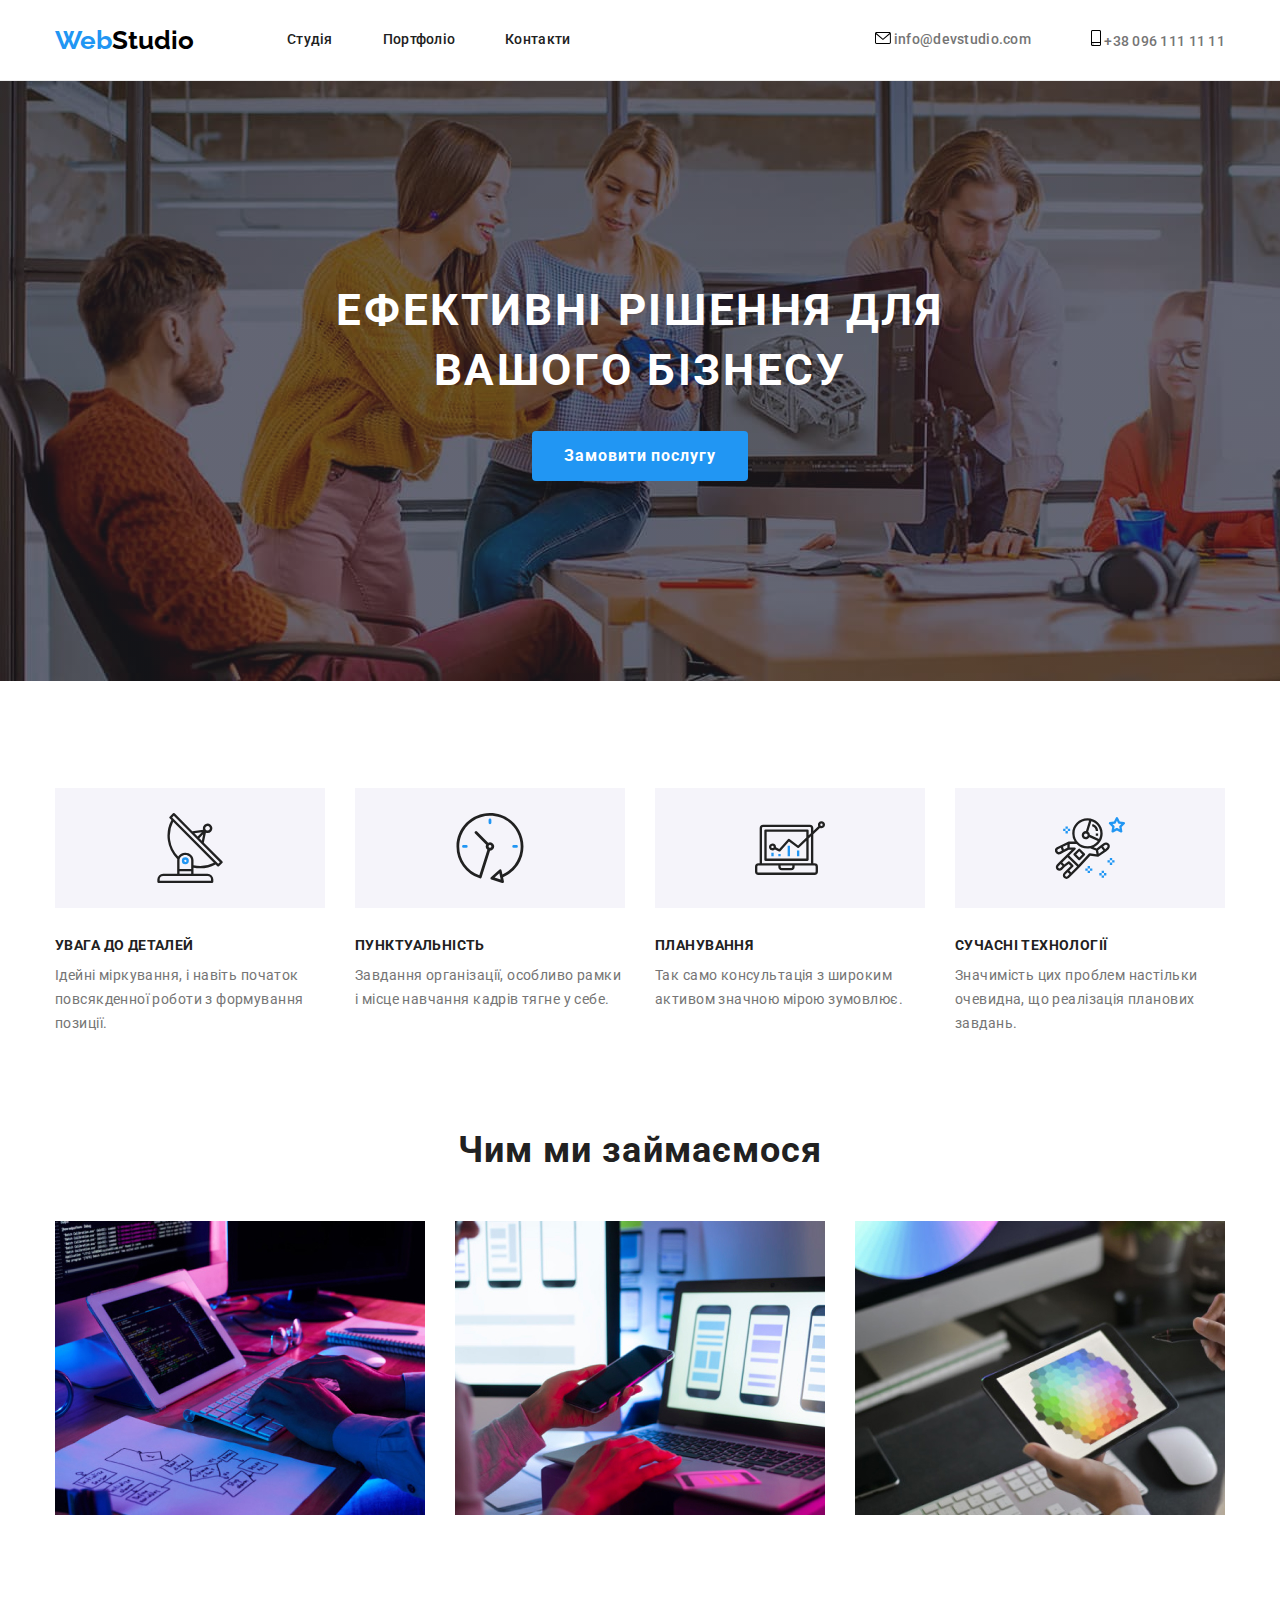
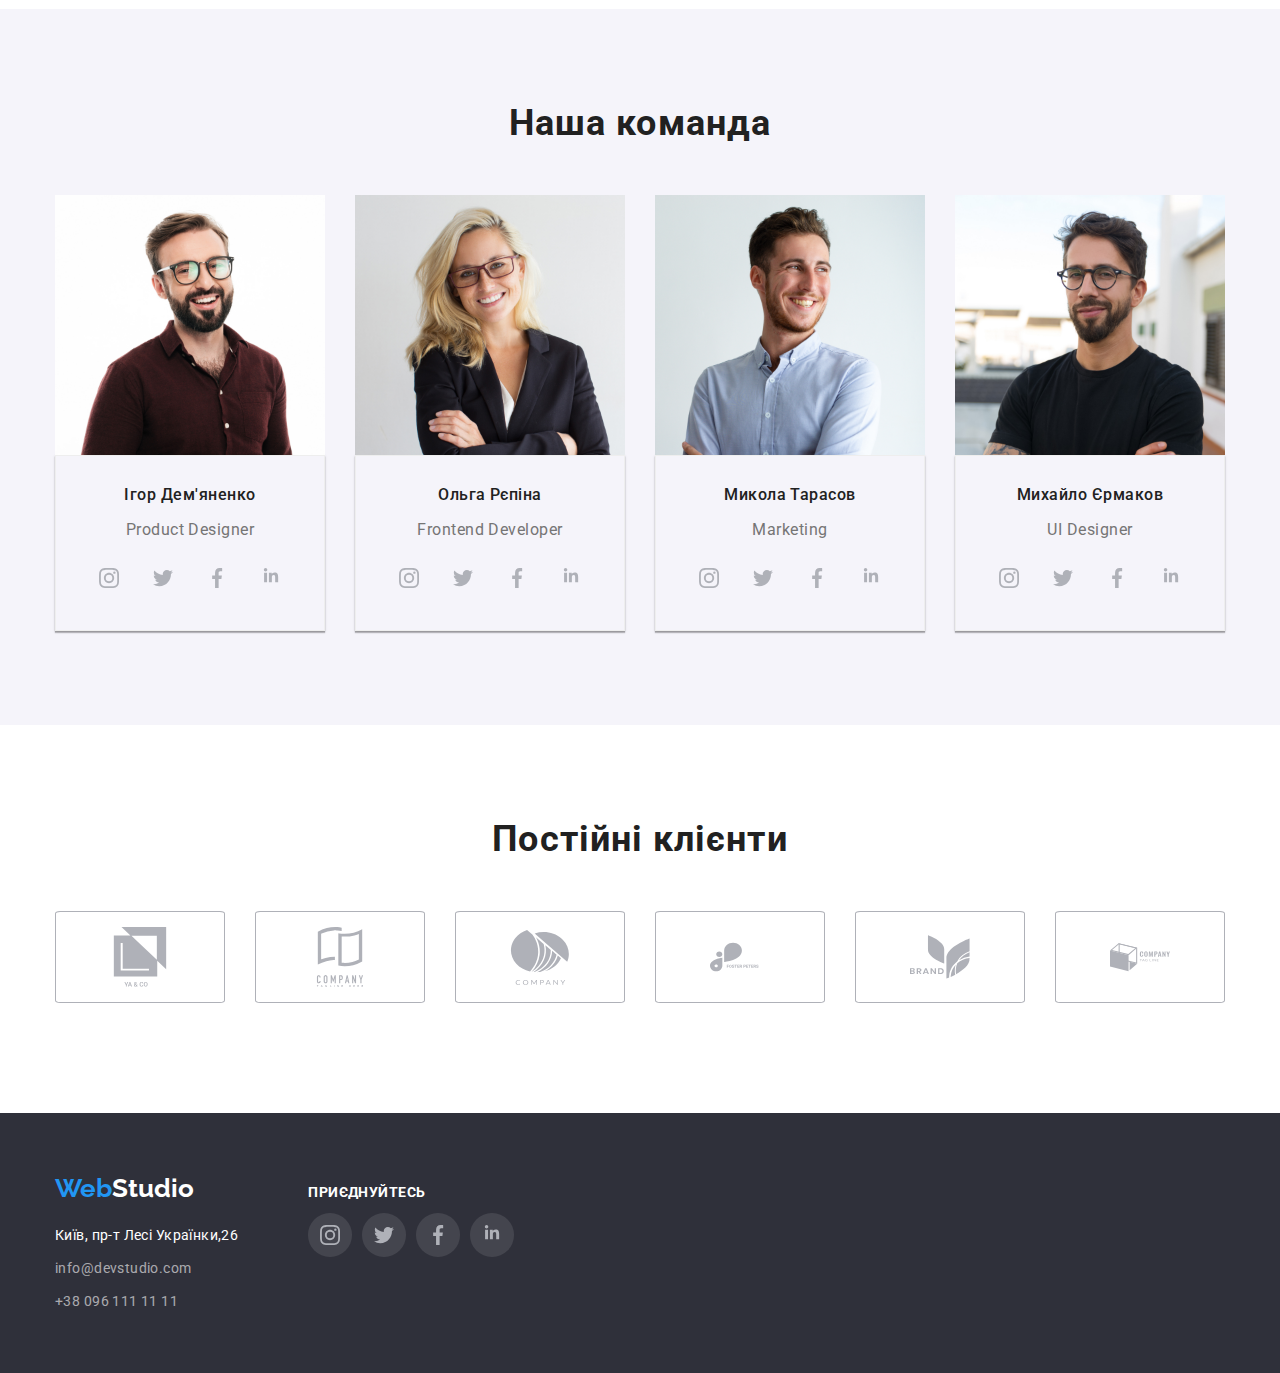
==== index.html @ 39627bea "new" ====
<!DOCTYPE html>
<html lang="uk">
  <head>
    <meta charset="UTF-8" />
    <meta http-equiv="X-UA-Compatible" content="IE=edge" />
    <meta name="viewport" content="width=device-width, initial-scale=1.0" />
    <title>студія</title>
    <link rel="stylesheet" href="https://fonts.googleapis.com/css2?family=Raleway:wght@700&family=Roboto:wght@400;500;700;900&display=swap">
    <link rel="stylesheet" href=" https://cdnjs.cloudflare.com/ajax/libs/modern-normalize/1.1.0/modern-normalize.min.css">
    <link rel="stylesheet" href="./css/styles.css">
  </head>
  <body>
 <section class="section-header">
    <div class="container container-body"> 
      <header class="header">
        <nav class="main-nav">
          <a href="/" class="logo-web">Web<span class="logo-studio">Studio</span></a>
    
          <ul class="navigation">
            <li class="navigation-item"> <a href="#" class="item">Студія</a></li>
            <li class="navigation-item"><a href="./portfolio.html" class="item">Портфоліо</a></li>
            <li class="navigation-item"><a href="#" class="item">Контакти</a></li>
          </ul>
    
          <ul class="adress-header">
            <li class="navigation-item"><a href="mailto:" class="adress-item"> 
              <svg class="post-icon" width="16px" height="12px">
                <use href="./images/icons.svg#icon-envelope-hover"></use>
              </svg>
              info@devstudio.com </a></li>
           
              <li class="navigation-item"><a href="tel:+380961111111" class="adress-item">
              <svg class="post-icon" width="10px" height="16px">
                <use href="./images/icons.svg#icon-smartphone"></use>
              </svg>
              +38 096 111 11 11</a></li>
          </ul>
        </nav>
      </header>
      </div>
      </section>

    <main>
    <section class="hero">
          <div class="container hero-container">
          <h1 class="slogan">Ефективні рішення для вашого бізнесу</h1>
          <button type="button" class="main-button">Замовити послугу</button>
        </div>
    </section>
     <!-------------------------PREFERENS----------------->
        <section class="preferens">
        <div class="container">
        <h2 class="hide">переваги</h2>
        <ul class="preferens-icons">
          <li class="preferens-point">
            <svg class="second-icon" width="70px" height="70px">
              <use href="./images/icons.svg#icon-antenna"></use>
            </svg>
          </li>
          <li class="preferens-point">
            <svg class="second-icon" width="70px" height="70px">
              <use href="./images/icons.svg#icon-clock"></use>
            </svg>
          </li>
          <li class="preferens-point">
            <svg class="second-icon" width="70px" height="70px">
              <use href="./images/icons.svg#icon-diagram"></use>
            </svg>
          </li>
          <li class="preferens-point">
          <svg class="second-icon" width="70px" height="70px">
          <use href="./images/icons.svg#icon-astronaut"></use>
          </svg></li>

        </ul>

        <ul class="list-preferens">
          <li class="caption-text">
            <h3 class="caption">УВАГА ДО ДЕТАЛЕЙ</h3>
            <p class="text">Ідейні міркування, і навіть початок повсякденної роботи з формування позиції.</p>
          </li>
          <li class="caption-text">
            <h3 class="caption">ПУНКТУАЛЬНІСТЬ</h3>
            <p class="text">Завдання організації, особливо рамки і місце навчання кадрів тягне у себе.</p>
          </li>
          <li class="caption-text">
            <h3 class="caption">ПЛАНУВАННЯ</h3>
            <p class="text">Так само консультація з широким активом значною мірою зумовлює.</p>
          </li>
          <li class="caption-text">
            <h3 class="caption">СУЧАСНІ ТЕХНОЛОГІЇ</h3>
            <p class="text">Значимість цих проблем настільки очевидна, що реалізація планових завдань.</p>
          </li>
        </ul>
        </div>
      </section>
      
     <!----------------------------EXAMPLE----------------->
      <section class="section container-example">
        <div class="container">
        <h2 class="subtitle"> Чим ми займаємося</h2>
        <ul class="list-example">
          <li class="image-example"><img src="images/box1.jpg" alt="монітор, клавіатура" width="370" height="294" /></li>
          <li class="image-example"><img src="images/box2.jpg" alt="телефон і ноутбук" width="370" height="294" /></li>
          <li class="image-example"><img src="images/box3.jpg" alt="планшет" width="370" height="294" /></li>
        </ul>
        </div>
        </section>
      
    <!----------------------------TEAM----------------->
        <section class="section container-team">
        <div class="container ">
        
        <h2 class="submite-text">Наша команда</h2>
        <ul class="list-style">
          <li class="card">
            <img src="images/teamcard1.jpg" alt="ігор дем'яненко" class="no-gap" width="270" height="260" />
            <div class="wrapper-team"> 
              <h3 class="headline">Ігор Дем'яненко</h3>
            <p class="headline-text">Product Designer</p>
            <ul class="soc-list">
            <li class="soc-item">
              <a class="soc-link" href="#">
                <svg class="icon" width="20px" height="20px">
                  <use href="./images/icons.svg#icon-instagram"></use>
                </svg>
              </a>
            </li>
            <li class="soc-item">
              <a class="soc-link" href="#">
                <svg class="icon" width="20px" height="20px">
                  <use href="./images/icons.svg#icon-twitter"></use>
                </svg>
              </a>
            </li>
            <li class="soc-item">
              <a class="soc-link" href="#">
                <svg class="icon" width="20px" height="20px">
                  <use  href="./images/icons.svg#icon-facebook"></use>
                </svg>
              </a>
            </li>
            <li class="soc-item">
              <a class="soc-link" href="#">
                <svg class="icon" width="20px" height="20px">
                  <use href="./images/icons.svg#icon-linkedin"></use>
                </svg>
              </a>
            </li>
          </ul>
          </div>
          </li>
          
          <li class="card">
            <img src="images/teamcard2.jpg" alt="ольга рєпіна" class="no-gap" width="270" height="260" />
            <div class="wrapper-team"><h3 class="headline">Ольга Рєпіна</h3>
            <p class="headline-text">Frontend Developer</p>
            <ul class="soc-list">
              <li class="soc-item">
                <a class="soc-link" href="#">
                  <svg class="icon" width="20px" height="20px">
                    <use href="./images/icons.svg#icon-instagram"></use>
                  </svg>
                </a>
              </li>
              <li class="soc-item">
                <a class="soc-link" href="#">
                  <svg class="icon" width="20px" height="20px">
                    <use href="./images/icons.svg#icon-twitter"></use>
                  </svg>
                </a>
              </li>
              <li class="soc-item">
                <a class="soc-link" href="#">
                  <svg class="icon" width="20px" height="20px">
                    <use href="./images/icons.svg#icon-facebook"></use>
                  </svg>
                </a>
              </li>
              <li class="soc-item">
                <a class="soc-link" href="#">
                  <svg class="icon" width="20px" height="20px">
                    <use href="./images/icons.svg#icon-linkedin"></use>
                  </svg>
                </a>
              </li> 
            </ul>
            </div>
            </li>
          
          <li class="card">
            <img src="images/teamcard3.jpg" alt="микола тарасов" class="no-gap" width="270" height="260" />
          <div class="wrapper-team"> <h3 class="headline">Микола Тарасов</h3>
            <p class="headline-text">Marketing</p>
            <ul class="soc-list">
              <li class="soc-item">
                <a class="soc-link" href="#">
                  <svg class="icon" width="20px" height="20px">
                  <use href="./images/icons.svg#icon-instagram"></use>
                </svg>
                </a>
              </li>
              <li class="soc-item">
                <a class="soc-link" href="#">
                  <svg class="icon" width="20px" height="20px">
                    <use href="./images/icons.svg#icon-twitter"></use>
                  </svg>
                </a>
              </li>
              <li class="soc-item">
                <a class="soc-link" href="#">
                  <svg class="icon" width="20px" height="20px">
                    <use href="./images/icons.svg#icon-facebook"></use>
                  </svg>
                </a>
              </li>
              <li class="soc-item">
                <a class="soc-link" href="#">
                  <svg class="icon" width="20px" height="20px">
                    <use href="./images/icons.svg#icon-linkedin"></use>
                  </svg>
                </a>
              </li>
            </ul>
            </div>
            </li>
            
          </li>
          <li class="card">
            <img src="images/teamcard4.jpg" alt="михайло єрмаков" class="no-gap" width="270" height="260" />
            <div class="wrapper-team"><h3 class="headline">Михайло Єрмаков</h3>
            <p class="headline-text">UI Designer</p>
            <ul class="soc-list">
              <li class="soc-item">
                <a class="soc-link" href="#">
                  <svg class="icon" width="20px" height="20px">
                    <use href="./images/icons.svg#icon-instagram"></use>
                  </svg>
        
                </a>
              </li>
              <li class="soc-item">
                <a class="soc-link" href="#">
                  <svg class="icon" width="20px" height="20px">
                    <use href="./images/icons.svg#icon-twitter"></use>
                  </svg>
                </a>
              </li>
              <li class="soc-item">
                <a class="soc-link" href="#">
                  <svg class="icon" width="20px" height="20px">
                    <use href="./images/icons.svg#icon-facebook"></use>
                  </svg>
                </a>
              </li>
              <li class="soc-item">
                <a class="soc-link" href="#">
                  <svg class="icon" width="20px" height="20px">
                    <use href="./images/icons.svg#icon-linkedin"></use>
                  </svg>
                </a>
              </li>
            </ul>
            </div>
            </li>
        </ul>
        </div>
      </section> 
    </main>
    <!-----------------------------CUSTOMERS----------------->
       <section class="section">
          <div class="container ">
          
            <h2 class="submite-text">Постійні клієнти</h2>
            <ul class="customers-list">
              <li class="custumers-item">
                <a class="customers-link" href="#">
                  <svg class="customers-icon" width="106px" height="60px">
                    <use href="./images/icons.svg#icon-ya"></use>
                  </svg>
                </a>
              </li>
             
              <li class="custumers-item">
                <a class="customers-link" href="#">
                  <svg class="customers-icon" width="106px" height="60px">
                    <use href="./images/icons.svg#icon-companytag"></use>
                  </svg>
                </a>
              </li>
              <li class="custumers-item">
                <a class="customers-link" href="#">
                  <svg class="customers-icon" width="106px" height="60px">
                    <use href="./images/icons.svg#icon-company"></use>
                  </svg>
                </a>
              </li>

              <li class="custumers-item">
                <a class="customers-link" href="#">
                  <svg class="customers-icon" width="106px" height="60px">
                    <use href="./images/icons.svg#icon-foster"></use>
                  </svg>
                </a>
              </li>

              <li class="custumers-item">
                <a class="customers-link" href="#">
                  <svg class="customers-icon" width="106px" height="60px">
                    <use href="./images/icons.svg#icon-brand"></use>
                  </svg>
                </a>
              </li>

              <li class="custumers-item">
                <a class="customers-link" href="#">
                  <svg class="customers-icon" width="106px" height="60px">
                    <use href="./images/icons.svg#icon-companyline"></use>
                  </svg>
                </a>
              </li>

            </ul>
            </div>
       </section>

    <footer class="footer">
      <div class="container footer-container">
        <div>
        <a href="/" class="logo-web">Web<span class="logo-footer">Studio</span></a>
        <ul class=address>
          <li class="point-address"> <a class="item-address" href="#">Київ, пр-т Лесі Українки,26 </a></li>
          <li class="point-address"> <a class="item-mail" href="mailto:">info@devstudio.com</a></li>
          <li class="point-address"> <a class="item-tel" href="tel:+380961111111">+38 096 111 11 11</a></li>
        </ul>
        </div>

        <div class="footer-soc">
          <h4 class="footer-title">ПРИЄДНУЙТЕСЬ</h4>
          <ul class="soc-list">
            <li class="soc-item">
              <a class="soc-link footer-link" href="#">
                <svg class="icon" width="20px" height="20px">
                  <use href="./images/icons.svg#icon-instagram"></use>
                </svg>
              </a>
            </li>
            <li class="soc-item">
              <a class="soc-link footer-link" href="#">
                <svg class="icon" width="20px" height="20px">
                  <use href="./images/icons.svg#icon-twitter"></use>
                </svg>
              </a>
            </li>
            <li class="soc-item">
              <a class="soc-link footer-link" href="#">
                <svg class="icon" width="20px" height="20px">
                  <use href="./images/icons.svg#icon-facebook"></use>
                </svg>
              </a>
            </li>
            <li class="soc-item">
              <a class="soc-link footer-link" href="#">
                <svg class="icon" width="20px" height="20px">
                  <use href="./images/icons.svg#icon-linkedin"></use>
                </svg>
              </a>
            </li>
          </ul>
        </div>
      </div>
    </footer>

  </body>
</html>
---- css/styles.css ----
html {
    box-sizing:border-box
}
*,
*::before,
*::after{
    box-sizing:inherit
}


:root { --brand-color: #2196F3; 
    --main-color: #212121;
    --wite-color: #FFFFFF;
}

.container {
    width: 1200px;
    padding-left: 15px;
    padding-right: 15px;
    margin-left: auto;
    margin-right: auto;

}

body {
    color: var(--main-color);
    font-family: "Roboto";
    sans-serif;
    margin: 0;
}


    
    .section-header {
    
    border-bottom-width: 1px;
    border-bottom-style: solid;
    border-block-color: #ECECEC;
   
    }

.main-nav {
    display: flex;
    align-items: center;
   
}

.logo-web {
    color:var(--brand-color);
    font-family: "Raleway";
    font-size: 26px;
    line-height: 1.19;
    text-decoration: none;
    list-style: none;
    font-weight: 700;
}
.logo-studio {
    color: #000000;
    font-family: "Raleway"; 
    font-size: 26px;
    line-height: 1.19;
    text-decoration: none;
    list-style: none;
    font-weight: 700;
}
.navigation {
    display: flex;
    text-decoration: none;
    list-style: none;
    margin-left: 93px;
    margin-top: 0px;
    margin-bottom: 0px;
    background: none;
    padding: 0;
}

.navigation .navigation-item:not(:last-child) {
    margin-right: 50px;
}
 .navigation-item .item {
       display: block;
     color: var(--main-color);
     font-style: normal;
     font-family: "Roboto";
     font-weight: 500;
     font-size: 14px;
     line-height: 1.14;
     letter-spacing: 0.02em;
     padding-top: 32px;
     padding-bottom: 32px;

 }
.navigation .item:hover {
    color: var(--brand-color); 
    background: none;
   
 }
.navigation .item:focus {
    color: var(--brand-color);
    background: none;
     
}

.item {
    color: var(--main-color);
    cursor: pointer;
    font-size: 16px;
    line-height: 1.62;
    letter-spacing: 0.03em;
    text-decoration: none;
    list-style: none;
}

.adress-header{
    display: flex;
    text-decoration: none;
    list-style: none;
    margin-left: auto;
    margin-top: 0px;
    margin-bottom: 0px;
    padding: 0;
}
.adress-header .navigation-item +.navigation-item {
    margin-left: 50px;
}

.adress-header .adress-item {
    color: #757575;
    font-family: "Roboto";
    font-style: normal;
    font-size: 14px;
    line-height: 1.14;
    letter-spacing: 0.02em;
    font-weight: 500;
    text-decoration: none;
    list-style: none;
}

.adress-header .adress-item:hover {
    color: var(--brand-color);
    fill: var(--brand-color);
}
.adress-header .adress-item:focus {
    color: var(--brand-color);
    fill: var(--brand-color);
}
.adress-item::before {
   margin-right: 10px;
    content: "";
}

/*-----------------------------------------HERO----------------*/

.hero {
    height: 600px;
    max-width: 1600px;
    margin-left: auto;
    margin-right: auto;
    background-image: linear-gradient(to right, rgba(47, 48, 58, 0.4), rgba(47, 48, 58, 0.4)),
    url("../images/фон.jpg");
    background-color: #2F303A;
    background-size: cover;
    background-repeat: no-repeat;
    padding-top: 200px;
    padding-bottom: 200px;
}


.slogan {
    color: var(--wite-color);
    font-size: 44px;
    line-height: 1.36;
    text-align: center;
    letter-spacing: 0.06em;
    text-transform: uppercase;
    margin-right: auto ;
    margin-left:auto;
    margin-top: 0;
    margin-right: auto;
    margin-bottom: auto;
    width: 696px;
    
}
.main-button {
    color: var(--wite-color);
    background-color: var(--brand-color);
    cursor: pointer;
    font-size: 16px;
    font-weight: 700;
    line-height: 1.87;
    display: block;
    align-items: center;
    letter-spacing: 0.06em;
    border-radius: 4px;
    border: none;
    padding-top: 10px;
    padding-right: 32px;
    padding-bottom: 10px; 
    padding-left: 32px;
    text-align: center;
    margin-top: 30px;
    margin-bottom: 0px;
    margin-right: auto;
    margin-left:  auto;
    
}
.main-button:hover {
    color: var(--brand-color);
    background-color: var(--wite-color);
}
.main-button:focus {
    color: var(--brand-color);
    background-color: var(--wite-color);
}

.hide {
    display: none;
    margin: 0;
}


/*---------------------------------------PREFERENTS---------------*/
.preferens-icons {
    display: flex;
    justify-content: center;
    gap: 30px;
    margin-top: 0;
    margin-bottom: 30px;
    padding: 0;
    
}



.preferens-point {
    width: 270px;
    height: 120px;
    text-decoration: none;
    list-style: none;
   display: flex;
   justify-content: center;
   align-items: center;
background-color: #F5F4FA;
margin: 0;
padding: 0;


}

img {
    margin: 0;
    padding: 0;
    display: block;
    max-width: 100%;
    height: auto;
}
.preferens {
    padding-top: 107px;
   
 
}
.caption {
    margin-top: 0px;
    margin-bottom: 10px;
}



.list-preferens {
    display: flex;
    padding: 0;
    margin: 0;
}

.caption-text {
    display: block;
    width: 270px;
}

.caption-text:not(:last-child) {
    margin-right: 30px;
}

.caption {
    color: var(--main-color);
    font-size: 14px;
    line-height: 1.14;
    letter-spacing: 0.03em;
    text-transform: uppercase;
    text-decoration: none;
    list-style: none;
    text-align: left;
}

.text {
    color: #757575;
    font-size: 14px;
    line-height: 1.71;
    letter-spacing: 0.03em;
    text-decoration: none;
    list-style: none;
    margin-top: 0;
    margin-bottom: 0;
    text-align: left;
}


/*---------------------------------------EXAMPLE---------------*/


.section {
    padding-top: 94px;
    padding-bottom: 94px;
}
 

.subtitle {

    color: var(--main-color);
    font-size: 36px;
    line-height: 1.16;
    text-align: center;
    letter-spacing: 0.03em;
    text-decoration: none;
    list-style: none;
    margin-top: 0;
    margin-bottom: 50px;
}

.list-example {
    display: flex;
    flex-wrap: wrap;
    text-align: center;
    justify-content: center;
    margin: 0;
    padding: 0;
    text-decoration: none;
    list-style: none;
}
.image-example:not(:last-child) {
    margin-right: 30px; 
}

/*---------------------------------------TEAM---------------*/
.container-team {

    background: #F5F4FA;
}

.list-style {
    display: flex;
    flex-wrap: wrap;
    text-align: center;
    justify-content: center;
    margin-top: 50px;
    margin-bottom: 0;
    padding-top: 0;
    padding-left: 0;
    padding-left: 0;
    padding-bottom: 0;
    text-decoration: none;
    list-style: none;
}
.headline {
    margin-top: 30px margin-bottom: 10px;
}

.submite-text {
    color:var(--main-color);
    font-size: 36px;
    line-height: 1.16;
    text-align: center;
    letter-spacing: 0.03em;
    text-decoration: none;
    list-style: none;
    padding: 0;
    margin: 0;
}
.soc-list {
    display: flex;
    justify-content: center;
    gap: 10px;
    margin: 0;
    padding: 0;
   
}
.soc-item {
    width: 44px;
    height: 44px;
    text-decoration: none;
    list-style: none;
}
.soc-link {
    width: 100%;
    height: 100%;
    border-radius: 50%;
    display: flex;
    align-items: center;
    justify-content: center;
    color: #AFB1B8;
}

.icon {
    fill: currentColor;
}

.soc-link:hover {
    background-color: #2196F3;
    color:#ffffff;
}

.soc-link:focus {
    background-color: #2196F3;
    color: #ffffff;
}
.team {
    margin-top:  94px;
    margin-bottom:  94px;
   

}
 .headline {
    text-align: center;
    color: var(--main-color);
    font-size: 16px;
    font-weight: 500;
    line-height: 1.18;
    letter-spacing: 0.03em;
    text-decoration: none;
    list-style: none;
    margin-top: 0;
    margin-bottom: 10px;
   
}
 .headline-text {
    text-align: center;
    color: #757575; 
    font-size: 16px;
    font-weight: 400;
    line-height: 1.18;
    letter-spacing: 0.03em;
    margin-bottom: 16px;
    
   
}

.wrapper-team {
    padding-top: 30px;
    padding-bottom: 30px;
    border-width: 1px;
    border-style: solid;
    border-color: #EEEEEE;
    box-shadow: 0px 1px 3px 
    rgba(0, 0, 0, 0.12), 0px 1px 1px 
    rgba(0, 0, 0, 0.14), 0px 2px 1px 
    rgba(0, 0, 0, 0.2);
}


.card:not(:last-child) {
    margin-right: 30px;
}
/*---------------------------------------CUSTOMERS---------------*/

.customers-list {
    display: flex;
    justify-content: center;
    align-items: center;
    gap: 30px;
    text-decoration: none;
    list-style: none;
    margin-top: 50px;
    padding: 0;
}

.customers-item {
    width: 100%;
    height: 100%;
    text-decoration: none;
    list-style: none;
    
}

.customers-link {
    display: flex;
    justify-content: center;
    align-items: center;
    width: 170px;
    height: 92px;
    text-decoration: none;
    list-style: none;
    border-color: #AFB1B8;
    border-style: solid;
    border-radius: 3%;
    border-width: 1px;
    fill: #AFB1B8;
}


.customers-link:hover {
    border-color: #2196F3;
    fill: #2196F3;
}

.customers-link:focus {
    border-color: #2196F3;
    fill: #2196F3;
}

/*----------------------PORTFOLIO-------------------*/

.button {
    font-family: inherit;
}



.item:hover {
    color: var(--wite-color);
    background-color: var(--brand-color);
}

.item:focus {
    color: var(--wite-color);
    background-color: var(--brand-color);
}
.filter .filter-item { 
    color: var(--main-color);
    background-color: 
    #F5F4FA; 
    cursor: pointer;
    font-size: 16px;
    font-weight: 500;
    line-height: 1.62;
    text-align: center;
    letter-spacing: 0.03em;
    padding-top: 6px;
    padding-right: 22px;
    padding-bottom: 6px;
    padding-left: 22pt;
    text-align: center;
   border: 0;
   border-radius: 4px;
   margin: 0;
   
}


.list-filter {
    display: flex;
    align-items: center;  
    justify-content: center;
    text-decoration: none;
    list-style: none;
    padding: 0;
    margin-top: 0;
    margin-bottom: 0;
    
}

.filter {
    margin: 0;

}
.list-filter .filter:not(:last-child) {
    margin-right: 8px;
}


.filter .filter-item:hover {
    color: var(--wite-color);
     background-color: var(--brand-color);
    box-shadow: 0px 3px 1px
    rgba(0, 0, 0, 0.1), 0px 1px 2px
    rgba(0, 0, 0, 0.08), 0px 2px 2px
    rgba(0, 0, 0, 0.12);
}
.filter .filter-item:focus {
    color: var(--wite-color);
    background-color: var(--brand-color);
    box-shadow: 0px 3px 1px 
    rgba(0, 0, 0, 0.1), 0px 1px 2px 
    rgba(0, 0, 0, 0.08), 0px 2px 2px
     rgba(0, 0, 0, 0.12);
}
.filter-example {
    display: flex;
    flex-wrap: wrap;
    text-align: center;
    justify-content: center;
    margin-top: 50px;
    margin-bottom: 0;
    padding: 0;
    
    text-decoration: none;
    list-style: none;
   
}
.info {
    margin-right: 30px;
    margin-bottom: 30px;
    text-decoration: none;
    list-style: none;
}

.info:hover {
    box-shadow: 0px 1px 1px 
    rgba(0, 0, 0, 0.12), 0px 4px 4px
    rgba(0, 0, 0, 0.06), 1px 4px 6px
    rgba(0, 0, 0, 0.16);
}


.info:nth-child(3n+3) {
    margin-right: 0;

}

.info .info-title {
    margin-bottom: 4px;
    margin-top: 0;
    text-align: left;
    text-decoration: none;
    list-style: none;
}


.info .info-title {
    color: var(--main-color);
    font-size: 18px;
    line-height: 2;
    letter-spacing: 0.06em;
    text-decoration: none;
    list-style: none;
    padding-left: 24px;
    padding-right: 24px;
}
.info .info-text {
    color: #757575;
    font-size: 16px;
    line-height: 1.87;
    letter-spacing: 0.03em;
    text-decoration: none;
    list-style: none;
    text-align: left;
    margin: 0;
    padding-left: 24px;
    padding-right: 24px;
}

.info .text-link {
    display: block;
    text-decoration: none;
    list-style: none;
}

.address {
    padding: 0;
    margin-top: 20px;
    margin-bottom: 0;
    text-decoration: none;
    list-style: none;
}
.point-address:not(:last-child) {
            margin-bottom: 9px;
}

.item-address {
    color: var(--wite-color);
    background: #2F303A;
    font-style: normal;

    font-size: 14px;
    line-height: 1.71;
    letter-spacing: 0.03em;
    text-decoration: none;
    list-style: none;
}
.item-mail {
    color: rgba(255, 255, 255, 0.6);
    background: #2F303A;
    font-style: normal;
    font-size: 14px;
    line-height: 1.71;
    letter-spacing: 0.03em;
    text-decoration: none;
    list-style: none;
}
    
.item-tel {
    color: rgba(255, 255, 255, 0.6);
    background: #2F303A;
    font-style: normal;
    font-size: 14px;
    line-height: 1.71;
    letter-spacing: 0.03em;
    text-decoration: none;
    list-style: none;
}

.wrapper {
    padding-top: 20px;
    padding-bottom: 20px;
    border-width: 1px;
    border-style: solid;
    border-color: #EEEEEE;
}
.no-gap {
    display: block;
}
.footer {
    background: #2F303A;
    display: block;
    padding-top: 60px;
    padding-bottom: 60px;
}
.logo-footer {
    color: var(--wite-color);
}
 .item-adress {
    display: block;
}
.item-mail {
    display: block;
}
 
.item-tel {
    display: block;
}
.footer-container {
    display: flex;
    align-items: baseline;
    gap: 70px;
}
.footer-title {
    margin-top: 0;
    margin-bottom: 20px;
    padding: 0;
    font-family: 'Roboto';
    font-style: normal;
    font-weight: 700;
    font-size: 14px;
    line-height: 1.14px;
    letter-spacing: 0.03em;
    color: #FFFFFF;
}
.footer-link {
    background: linear-gradient(to right, rgba(255, 255, 255, 0.1), rgba(255, 255, 255, 0.1));
}
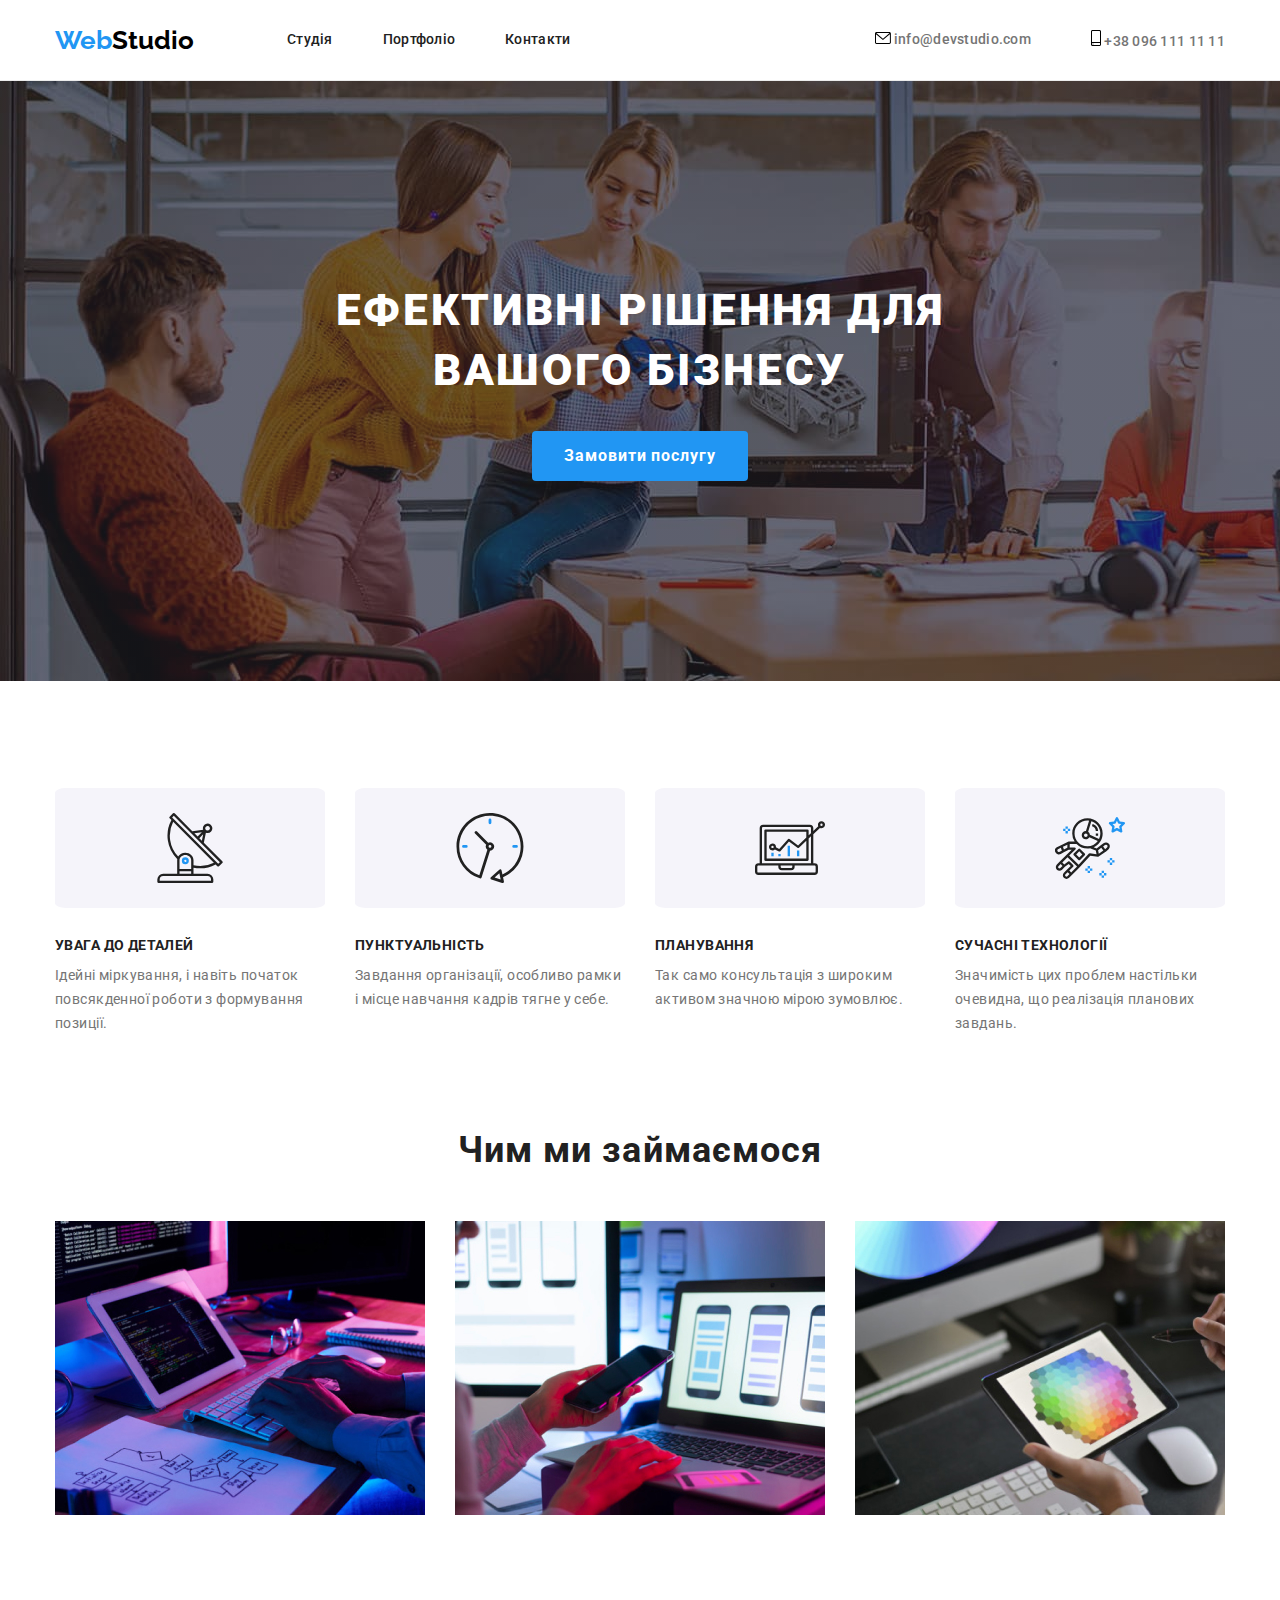
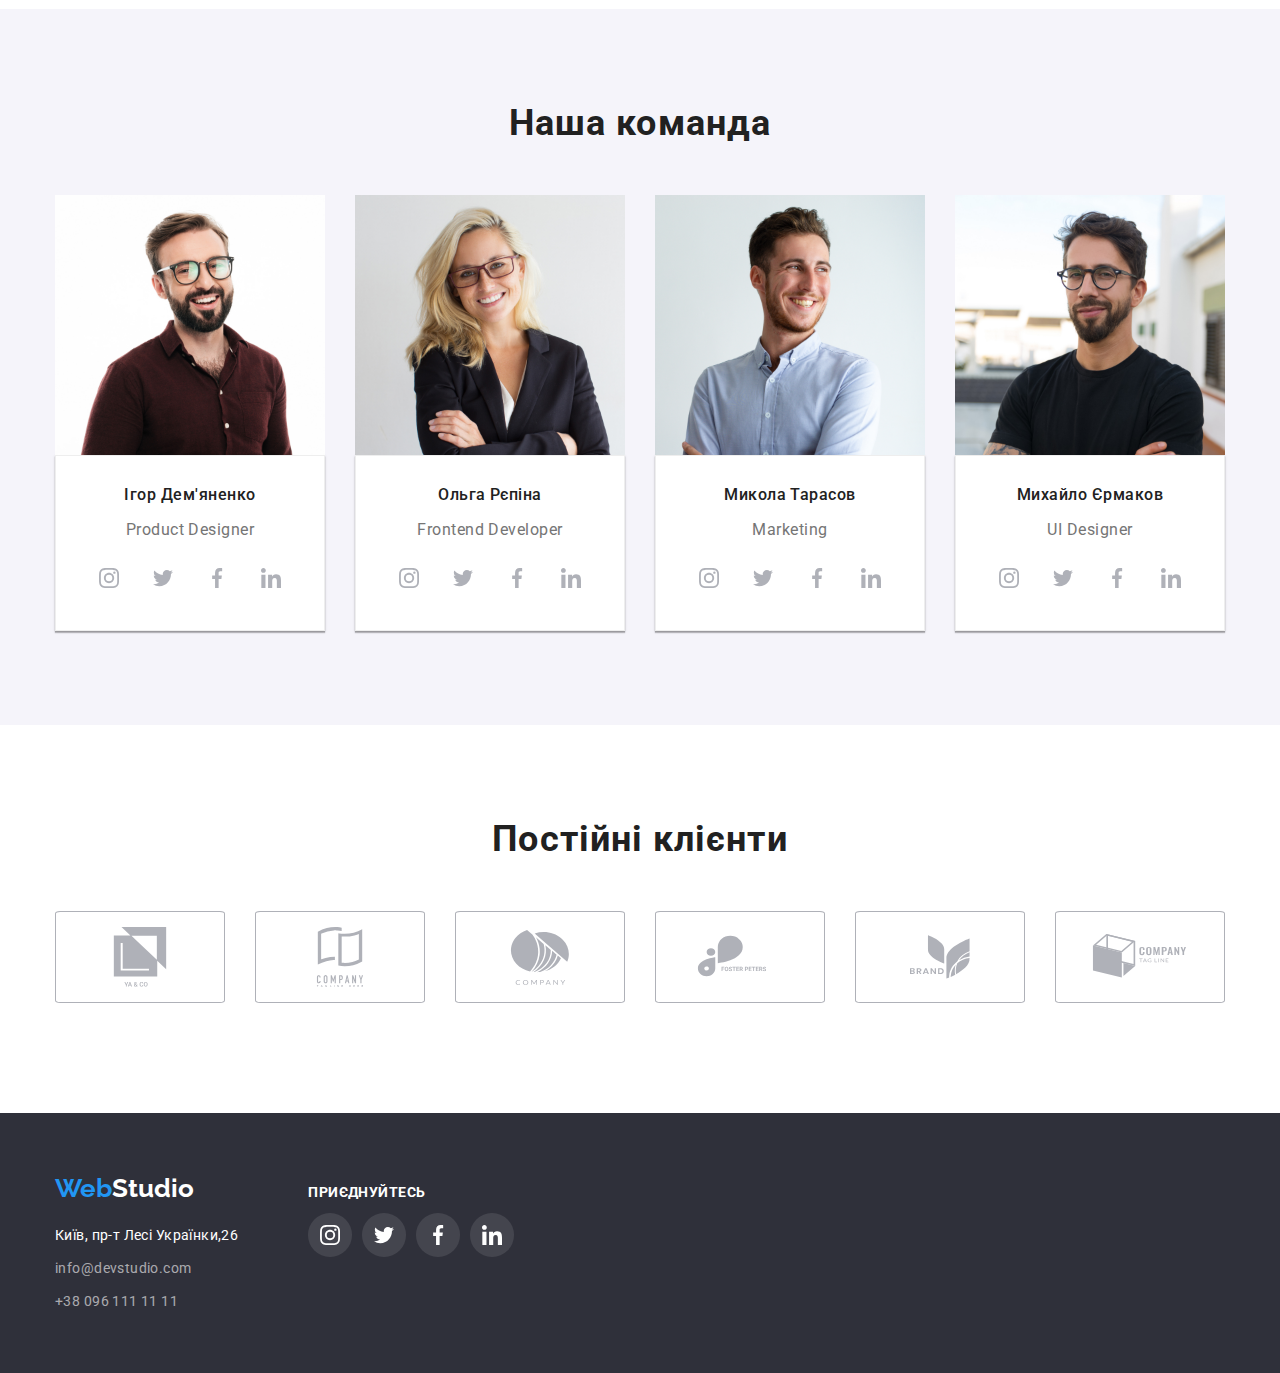
==== commit 6b7c8eb6: "update" ====
--- a/index.html
+++ b/index.html
@@ -143,7 +143,7 @@
             <li class="soc-item">
               <a class="soc-link" href="#">
                 <svg class="icon" width="20px" height="20px">
-                  <use href="./images/icons.svg#icon-linkedin"></use>
+                  <use href="./images/icons.svg#icon-linkedinnew"></use>
                 </svg>
               </a>
             </li>
@@ -180,7 +180,7 @@
               <li class="soc-item">
                 <a class="soc-link" href="#">
                   <svg class="icon" width="20px" height="20px">
-                    <use href="./images/icons.svg#icon-linkedin"></use>
+                    <use href="./images/icons.svg#icon-linkedinnew"></use>
                   </svg>
                 </a>
               </li> 
@@ -217,7 +217,7 @@
               <li class="soc-item">
                 <a class="soc-link" href="#">
                   <svg class="icon" width="20px" height="20px">
-                    <use href="./images/icons.svg#icon-linkedin"></use>
+                    <use href="./images/icons.svg#icon-linkedinnew"></use>
                   </svg>
                 </a>
               </li>
@@ -256,7 +256,7 @@
               <li class="soc-item">
                 <a class="soc-link" href="#">
                   <svg class="icon" width="20px" height="20px">
-                    <use href="./images/icons.svg#icon-linkedin"></use>
+                    <use href="./images/icons.svg#icon-linkedinnew"></use>
                   </svg>
                 </a>
               </li>
@@ -340,29 +340,29 @@
           <ul class="soc-list">
             <li class="soc-item">
               <a class="soc-link footer-link" href="#">
-                <svg class="icon" width="20px" height="20px">
+                <svg class="icon footer-icon" width="20px" height="20px">
                   <use href="./images/icons.svg#icon-instagram"></use>
                 </svg>
               </a>
             </li>
             <li class="soc-item">
               <a class="soc-link footer-link" href="#">
-                <svg class="icon" width="20px" height="20px">
+                <svg class="icon footer-icon" width="20px" height="20px">
                   <use href="./images/icons.svg#icon-twitter"></use>
                 </svg>
               </a>
             </li>
             <li class="soc-item">
               <a class="soc-link footer-link" href="#">
-                <svg class="icon" width="20px" height="20px">
+                <svg class="icon footer-icon" width="20px" height="20px">
                   <use href="./images/icons.svg#icon-facebook"></use>
                 </svg>
               </a>
             </li>
             <li class="soc-item">
               <a class="soc-link footer-link" href="#">
-                <svg class="icon" width="20px" height="20px">
-                  <use href="./images/icons.svg#icon-linkedin"></use>
+                <svg class="icon footer-icon" width="20px" height="20px">
+                  <use href="./images/icons.svg#icon-linkedinnew"></use>
                 </svg>
               </a>
             </li>
--- a/css/styles.css
+++ b/css/styles.css
@@ -169,6 +169,7 @@
 .slogan {
     color: var(--wite-color);
     font-size: 44px;
+    font-weight: 900;
     line-height: 1.36;
     text-align: center;
     letter-spacing: 0.06em;
@@ -241,10 +242,9 @@
    justify-content: center;
    align-items: center;
 background-color: #F5F4FA;
+border-radius: 4%;
 margin: 0;
 padding: 0;
-
-
 }
 
 img {
@@ -445,6 +445,7 @@
 }
 
 .wrapper-team {
+    background-color: #FFFFFF;
     padding-top: 30px;
     padding-bottom: 30px;
     border-width: 1px;
@@ -744,6 +745,10 @@
     letter-spacing: 0.03em;
     color: #FFFFFF;
 }
+.footer-icon {
+fill: #FFFFFF;
+}
 .footer-link {
+    
     background: linear-gradient(to right, rgba(255, 255, 255, 0.1), rgba(255, 255, 255, 0.1));
 }